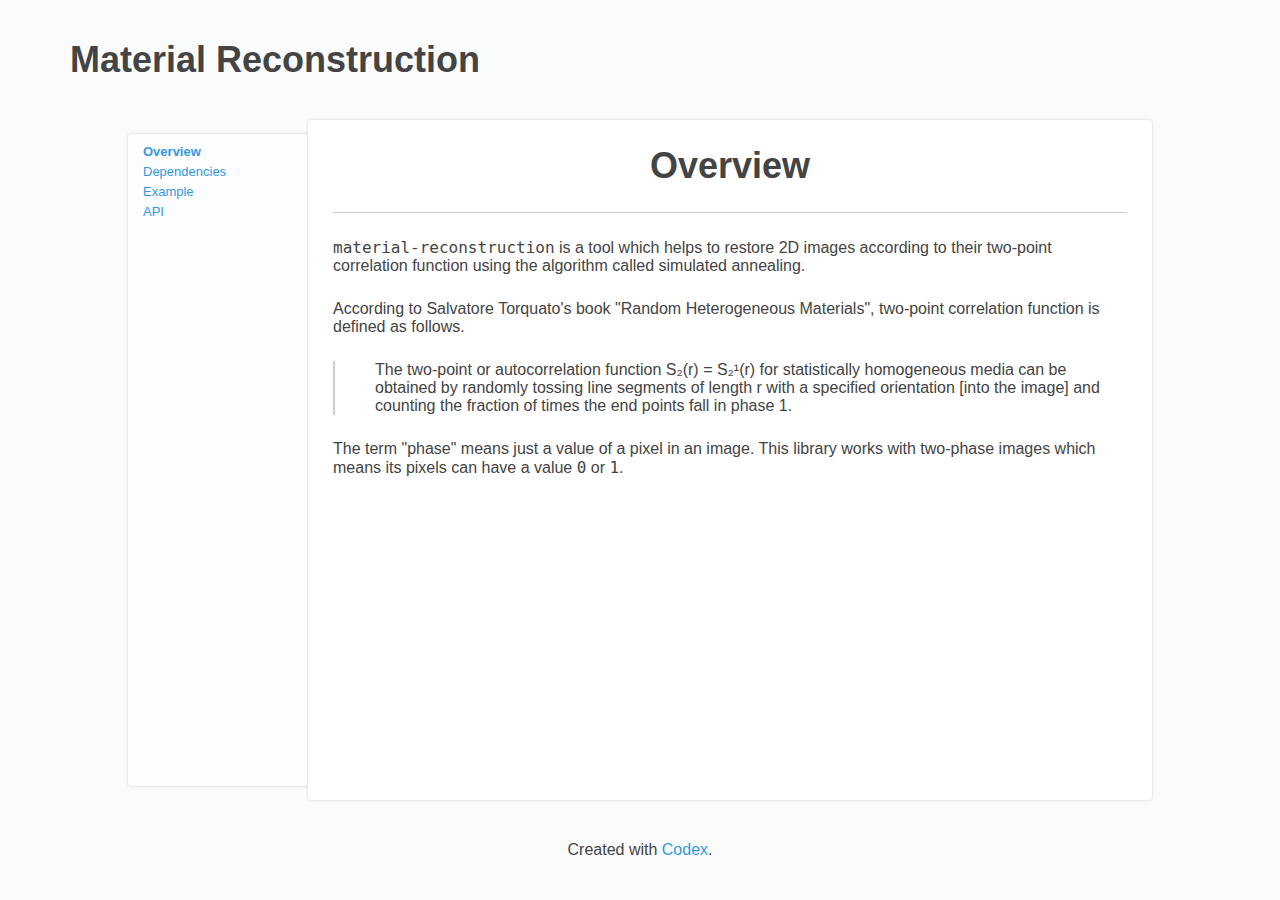
==== index.html @ 881b72d5 "deploy: 1476f87da7027c5a266e060d3658921f833e24ae" ====
<!DOCTYPE html>
<html lang="en">
  <head>
    <meta charset="utf-8">
    <meta http-equiv="X-UA-Compatible" content="IE=edge">
    <meta name="viewport" content="width=device-width, initial-scale=1">
    <title>
  Overview &ndash; Material Reconstruction
</title>
    <link rel="stylesheet" href="static/style.css"/>
    
  <link rel="stylesheet" href="static/highlight.css"/>
  <script src="static/highlight.js"></script>
  <style>
   /* Highlight the current top-level TOC item, and hide the TOC of all other items */

   .toc a[data-node="index"] {
       /*color: #AD3108;*/
   }

   .toc ol {
       display: none;
   }

   .toc li a[data-node="index"] {
       font-weight: bold;
   }

   .toc li a[data-node="index"] + ol {
       display: block;
   }

   .toc li a[data-node="index"] + ol li {
       margin-left: 10px;
   }
  </style>

  </head>
  <body>
    
  <h1 class="doc-title">Material Reconstruction</h1>
  <article id="article" data-section="index">
    <aside>
      <ol class="toc"><li><a href="index.html" data-node="index">Overview</a></li><li><a href="dependencies.html" data-node="dependencies">Dependencies</a></li><li><a href="example.html" data-node="example">Example</a></li><li><a href="api.html" data-node="api">API</a></li></ol>
    </aside>
    <main class="codex-section">
      <header>
        <h2 class="section-title">Overview</h2>
      </header>
      <div class="content">
        <p>
   <code>material-reconstruction</code> is a tool which helps to restore 2D images
   according to their two-point correlation function using the algorithm called
   simulated annealing.</p><p>   According to Salvatore Torquato's book &quot;Random Heterogeneous Materials&quot;,
   two-point correlation function is defined as follows.
   </p><blockquote>      The two-point or autocorrelation function S₂(r) = S₂¹(r) for statistically
   homogeneous media can be obtained by randomly tossing line segments of length
   r with a specified orientation [into the image] and counting the fraction of
   times the end points fall in phase 1.
   </blockquote><p>   The term &quot;phase&quot; means just a value of a pixel in an image. This library
   works with two-phase images which means its pixels can have a value <code>0</code> or
   <code>1</code>.
</p>
      </div>
    </main>
  </article>
  <footer>
    <div class="info">
      Created with <a href="https://github.com/CommonDoc/codex">Codex</a>.
    </div>
  </footer>
  <script>
   HighlightLisp.highlight_auto();
  </script>

  </body>
</html>
---- static/style.css ----
body {
    color: #444;
    background: #FAFBFB;
    font-family: 'Helvetica Neue', Helvetica, Arial, sans-serif;

    display: flex;
    min-height: 100vh;
    flex-direction: column;
}

/* Layout */

.doc-title {
    height: 120px;
    line-height: 120px;
    padding-left: 70px;
    font-size: 36px;
}

article {
    width: 80%;
    margin: 0 auto;

    flex: 1;
    display: flex;
    flex-direction: row;
}

article aside {
    width: 180px;
    margin-top: 14px;
    margin-bottom: 14px;
    padding-top: 10px;
    padding-left: 15px;

    background: #FCFDFF;

    border-radius: 4px 0 0 4px;
    box-shadow: 0 0 3px #ccc;
}

article main {
    flex: 1;
    padding: 25px;

    background: white;

    border-radius: 4px;
    box-shadow: 0 0 3px #ccc;
}

article header {
    border-bottom: 1px solid #ccc;
    margin-bottom: 25px;
}

article header .section-title {
    text-align: center;
    font-size: 36px;
    padding-bottom: 25px;
}

/* Links */

a {
    text-decoration: none;
    color: #3498db;
}

/* Content */

.content {
    font-size: 16px;
    font-weight: 400;
}

.content p code {
    font-size: 16px;
}

.content > *, .content blockquote > * {
    margin-bottom: 25px;
}

.content h1 {
    font-size: 36px;

    margin-top: 36px;
    padding-bottom: 10px;

    border-bottom: 1px solid #eee;
}

.content h2 {
    font-size: 28px;

    margin-top: 28px;
    padding-bottom: 8px;

    border-bottom: 1px solid #eee;
}

.content h3 {
    font-size: 24px;

    margin-top: 24px;
}

.content h4 {
    font-size: 20px;

    margin-top: 20;
}

.content h5 {
    font-size: 1em;

    margin-top: 18px;
}

.content h6 {
    font-size: 1em;

    margin-top: 18px;
}

.content ul li, .content ol li, .content dl dd {
    margin-left: 30px;
}

.content dl dt {
    font-weight: bold;
}

table {
    border-collapse: collapse;
    margin: 0 auto;
}

td {
    padding: 6px;
    min-width: 100px;
}

tr:first-child td {
    text-align: center;
    font-weight: bold;

    border-bottom: 1px solid #ccc;
}

blockquote {
    padding-left: 40px;
    border-left: 2px solid #ccc;
}

img {
    display: block;
    max-width: 100%;
    margin: 0 auto;
}

/* Table of Contents */

.toc li {
    list-style-type: none;
}

.toc a {
    display: block;
    margin-bottom: 5px;
    font-size: 13px;
}

/* Footer */

footer {
}

footer .info {
    font-size: 16px;

    height: 100px;
    line-height: 100px;
    text-align: center;
}
*, *:after, *:before {
  margin: 0;
  padding: 0;
  -webkit-box-sizing: border-box;
  -moz-box-sizing: border-box;
  box-sizing: border-box;
}
/* Common style for documentation nodes */

/* Layout */

.codex-doc-node > * {
    margin-top: 20px;
}

.codex-slot > dd > * {
    margin-bottom: 10px;
}

.codex-lambda-list, .codex-type-def {
    display: inline-block;
    margin-left: 15px;
    margin-top: 0;
    font-size: 15px;
}

/* Style */

.codex-doc-node {
    border-left: 5px solid;
    display: block;
    padding: 0 15px 15px 15px;
}

.codex-name {
    font-weight: bold;
    font-size: 16px;
}


/* Class and struct option and slot option table styling */

.codex-class-struct-slot-option-node {
    display: block;
    margin: 15px;
    align-items: flex-start;
    padding: 0px 15px 15px 15px;
}

.codex-class-struct-slot-option-table {
    font-weight: normal;
    font-style: normal;
    font-size: 16px;
    text-align: left;
    margin-left: 15px;
    padding: 5px 5px 5px 5px;
}

.codex-class-struct-slot-option-row {
}

.codex-class-struct-slot-option-label-cell {
    font-style: italic;
}

.codex-class-struct-slot-option-value-cell {
}

.codex-class-struct-slot-option-symbol-list-cell {
}

/* Documentation node colors */

.codex-function {
    border-left-color: rgba(77, 119, 203, 0.7);
}

.codex-macro {
    border-left-color: rgba(153, 51, 204, 0.7);;
}

.codex-generic-function {
    border-left-color: rgba(46, 83, 157, 0.7);
}

.codex-method {
    border-left-color: rgba(46, 83, 157, 0.7);
}

.codex-class {
    border-left-color: rgba(224, 153, 82, 0.7);
}
---- static/highlight.css ----
/**
 * Inspired by github's default code highlighting
 */
pre { white-space: pre; background-color: #f8f8f8; border: 1px solid #ccc; font-size: 13px; line-height: 19px; overflow: auto; padding: 6px 10px; border-radius: 3px; }
pre code.hl-highlighted {white-space: pre; margin: 0; padding: 0; background: none; border: none; overflow-x: auto; font-size: 13px;}
code.hl-highlighted {margin: 0 2px; padding: 0 5px; white-space: nowrap; font-family: Consolas, "Liberation Mono", Courier, monospace; background: #f8f8f8; border: 1px solid #eaeaea; border-radius: 3px;}

code.hl-highlighted {color: #008080;}
code.hl-highlighted .function {color: #008080;}
code.hl-highlighted .function.known {color: #800603;}
code.hl-highlighted .function.known.special {color: #2d2d2d; font-weight: bold;}
code.hl-highlighted .keyword {color: #990073;}
code.hl-highlighted .keyword.known {color: #990073;}
code.hl-highlighted .symbol {color: #75a;}
code.hl-highlighted .lambda-list {color: #966;}
code.hl-highlighted .number {color: #800;}
code.hl-highlighted .variable.known {color: #c3c;}
code.hl-highlighted .variable.global {color: #939;}
code.hl-highlighted .variable.constant {color: #229;}
code.hl-highlighted .nil {color: #f00;}
code.hl-highlighted .list {color: #222;}

code.hl-highlighted .string, code.hl-highlighted .string * {color: #d14 !important;}
code.hl-highlighted .comment,
code.hl-highlighted .comment *,
code.hl-highlighted .comment .string
code.hl-highlighted .comment .string * {color: #aaa !important;}
code.hl-highlighted .string .comment {color: #d14 !important;}
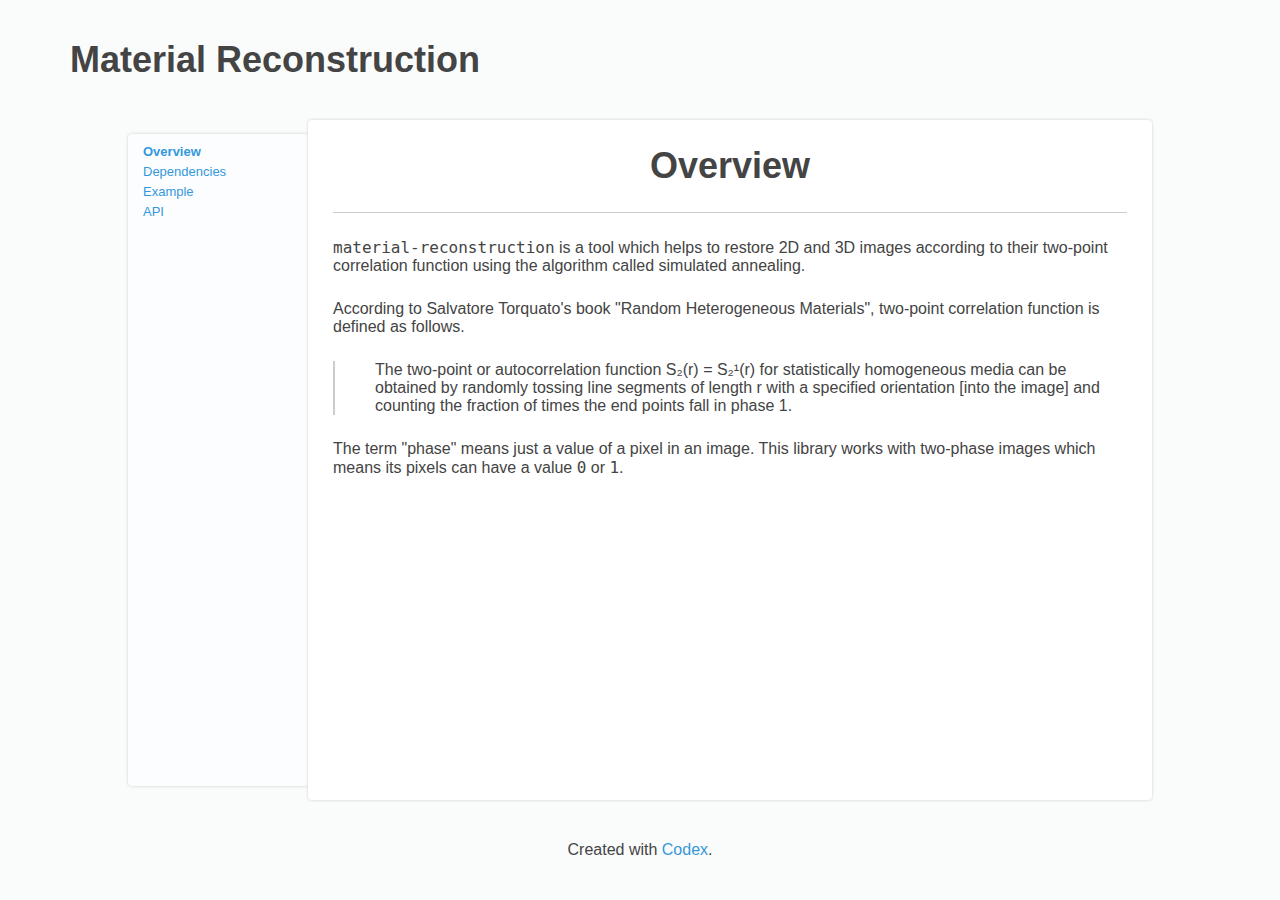
==== commit cd0945fe: "deploy: 7b3803e4cda7f470b86de919ee769e29709ec483" ====
--- a/index.html
+++ b/index.html
@@ -49,7 +49,7 @@
       </header>
       <div class="content">
         <p>
-   <code>material-reconstruction</code> is a tool which helps to restore 2D images
+   <code>material-reconstruction</code> is a tool which helps to restore 2D and 3D images
    according to their two-point correlation function using the algorithm called
    simulated annealing.</p><p>   According to Salvatore Torquato's book &quot;Random Heterogeneous Materials&quot;,
    two-point correlation function is defined as follows.
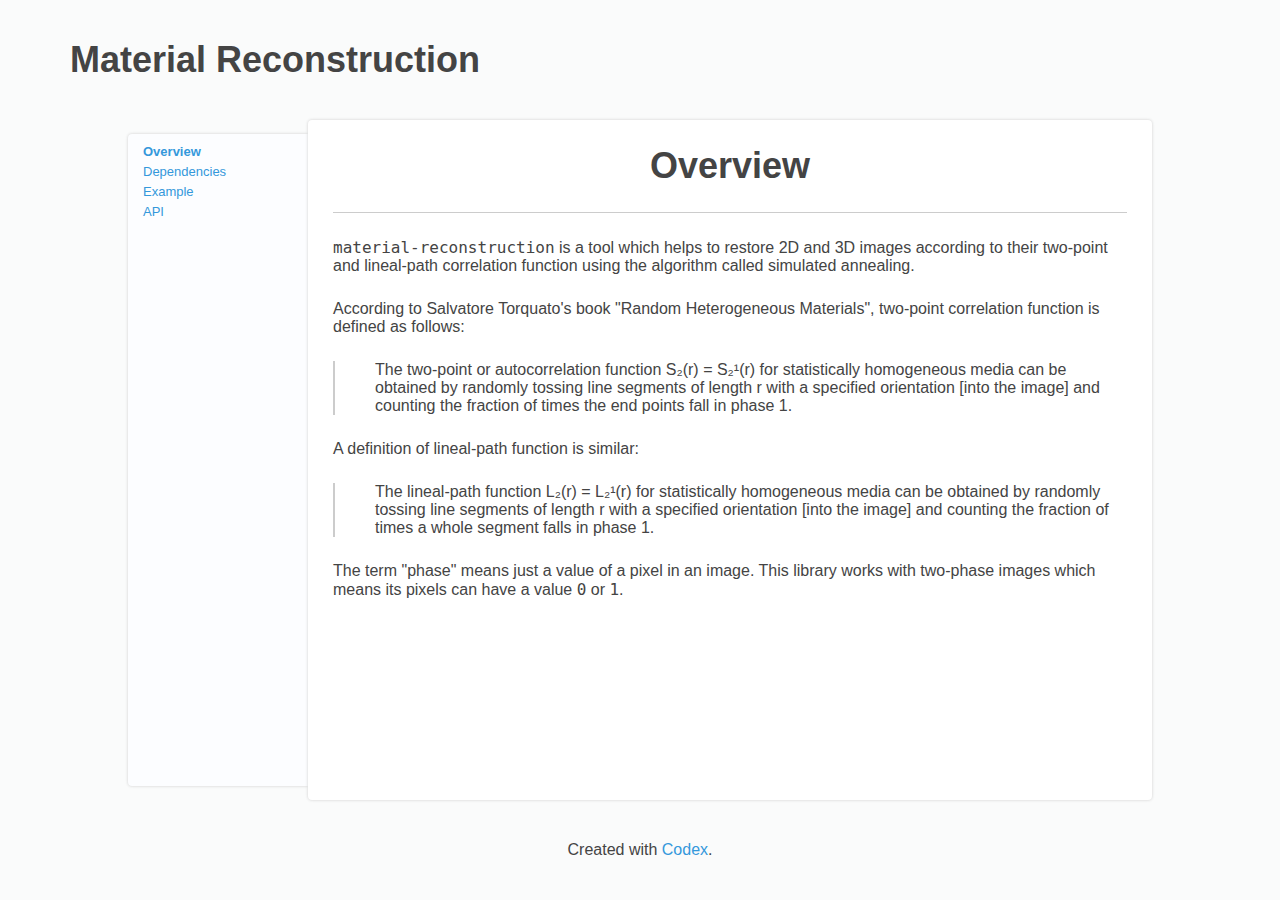
==== commit d450a027: "deploy: 7ac3805fe87d4a14c8f8af164b3c3d91c7ccb9c5" ====
--- a/index.html
+++ b/index.html
@@ -50,13 +50,19 @@
       <div class="content">
         <p>
    <code>material-reconstruction</code> is a tool which helps to restore 2D and 3D images
-   according to their two-point correlation function using the algorithm called
-   simulated annealing.</p><p>   According to Salvatore Torquato's book &quot;Random Heterogeneous Materials&quot;,
-   two-point correlation function is defined as follows.
+   according to their two-point and lineal-path correlation function using the
+   algorithm called simulated annealing.</p><p>   According to Salvatore Torquato's book &quot;Random Heterogeneous Materials&quot;,
+   two-point correlation function is defined as follows:
    </p><blockquote>      The two-point or autocorrelation function S₂(r) = S₂¹(r) for statistically
    homogeneous media can be obtained by randomly tossing line segments of length
    r with a specified orientation [into the image] and counting the fraction of
    times the end points fall in phase 1.
+   </blockquote><p>
+   A definition of lineal-path function is similar:
+   </p><blockquote>      The lineal-path function L₂(r) = L₂¹(r) for statistically homogeneous
+   media can be obtained by randomly tossing line segments of length r with a
+   specified orientation [into the image] and counting the fraction of times a
+   whole segment falls in phase 1.
    </blockquote><p>   The term &quot;phase&quot; means just a value of a pixel in an image. This library
    works with two-phase images which means its pixels can have a value <code>0</code> or
    <code>1</code>.
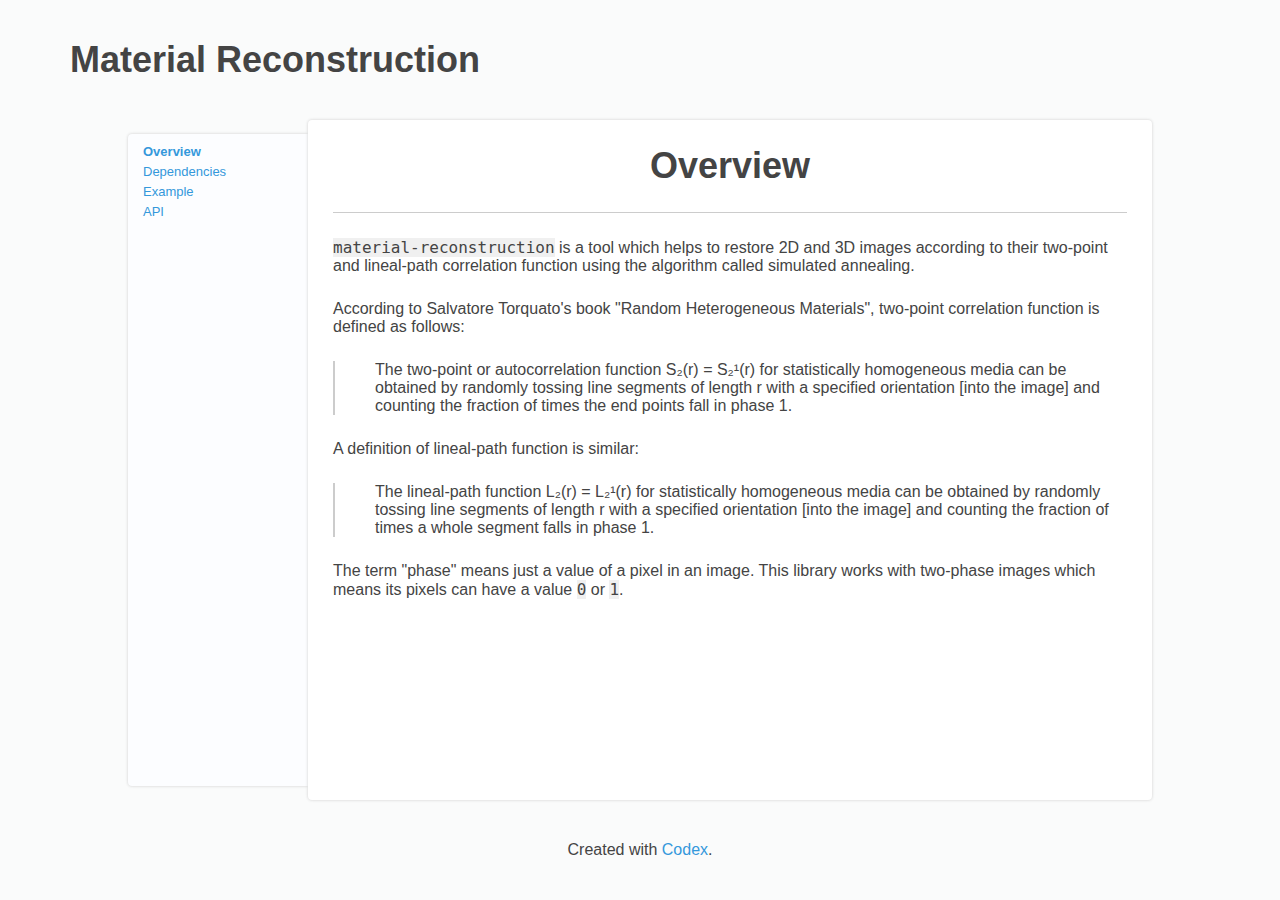
==== commit c2bec22b: "deploy: ccc3b6ecc5b1cab600c61bb35377e4731e5697f9" ====
--- a/index.html
+++ b/index.html
@@ -11,6 +11,7 @@
     
   <link rel="stylesheet" href="static/highlight.css"/>
   <script src="static/highlight.js"></script>
+  <script src="static/load-mathjax.js" async></script>
   <style>
    /* Highlight the current top-level TOC item, and hide the TOC of all other items */
 
--- a/static/style.css
+++ b/static/style.css
@@ -74,8 +74,11 @@
     font-weight: 400;
 }
 
-.content p code {
-    font-size: 16px;
+.content p code,
+.content li code,
+.content .codex-docstring code {
+    font-size: 16px;
+    background: #f0f0f0;
 }
 
 .content > *, .content blockquote > * {
--- a/static/highlight.css
+++ b/static/highlight.css
@@ -24,5 +24,5 @@
 code.hl-highlighted .comment,
 code.hl-highlighted .comment *,
 code.hl-highlighted .comment .string
-code.hl-highlighted .comment .string * {color: #aaa !important;}
+code.hl-highlighted .comment .string * {color: #c00000 !important;}
 code.hl-highlighted .string .comment {color: #d14 !important;}
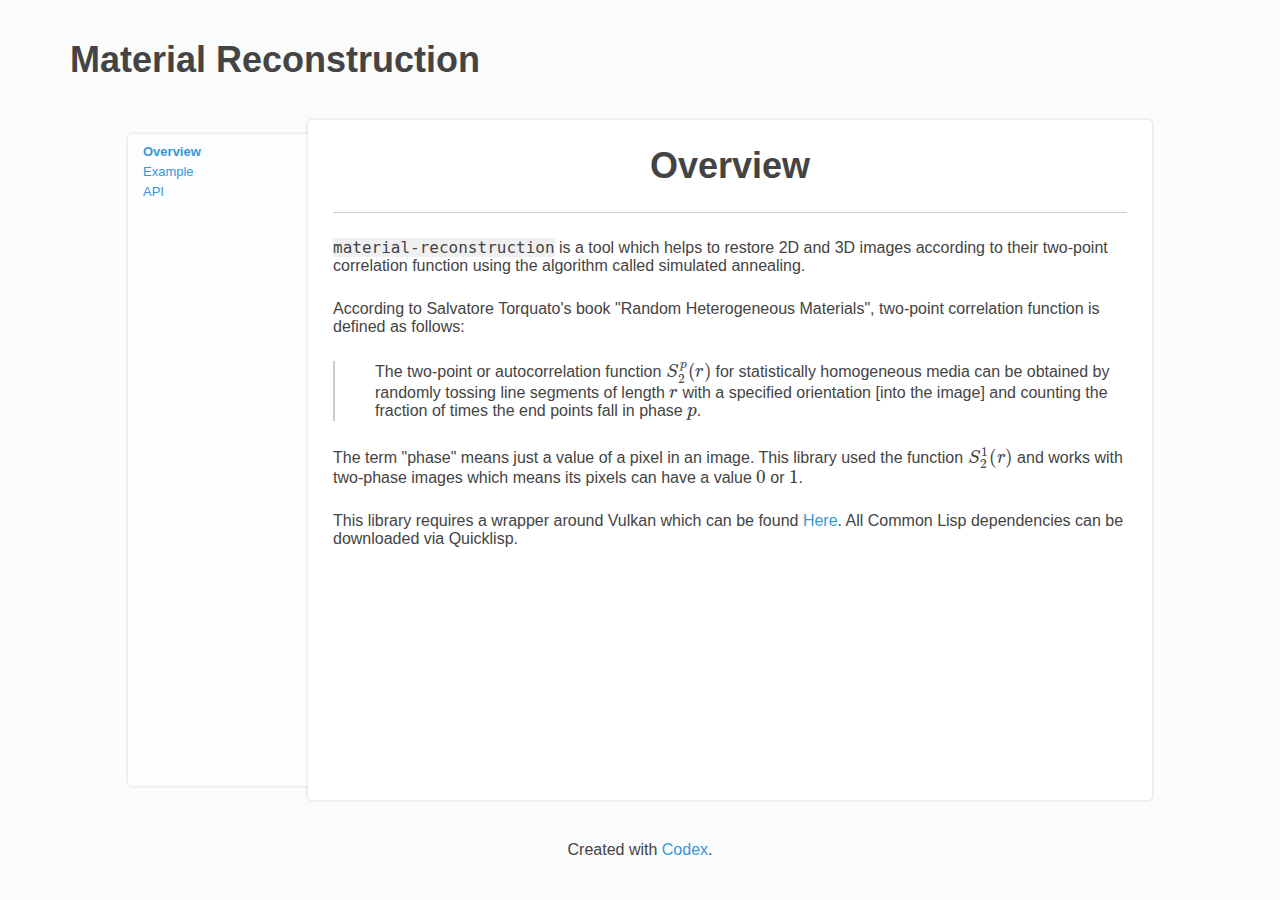
==== commit 53d43253: "deploy: cccc921dbde87877cc7bdaa65745d9d881ff8bae" ====
--- a/index.html
+++ b/index.html
@@ -42,7 +42,7 @@
   <h1 class="doc-title">Material Reconstruction</h1>
   <article id="article" data-section="index">
     <aside>
-      <ol class="toc"><li><a href="index.html" data-node="index">Overview</a></li><li><a href="dependencies.html" data-node="dependencies">Dependencies</a></li><li><a href="example.html" data-node="example">Example</a></li><li><a href="api.html" data-node="api">API</a></li></ol>
+      <ol class="toc"><li><a href="index.html" data-node="index">Overview</a></li><li><a href="example.html" data-node="example">Example</a></li><li><a href="api.html" data-node="api">API</a></li></ol>
     </aside>
     <main class="codex-section">
       <header>
@@ -51,22 +51,18 @@
       <div class="content">
         <p>
    <code>material-reconstruction</code> is a tool which helps to restore 2D and 3D images
-   according to their two-point and lineal-path correlation function using the
-   algorithm called simulated annealing.</p><p>   According to Salvatore Torquato's book &quot;Random Heterogeneous Materials&quot;,
+   according to their two-point correlation function using the algorithm called
+   simulated annealing.</p><p>   According to Salvatore Torquato's book &quot;Random Heterogeneous Materials&quot;,
    two-point correlation function is defined as follows:
-   </p><blockquote>      The two-point or autocorrelation function S₂(r) = S₂¹(r) for statistically
+   </p><blockquote>      The two-point or autocorrelation function \(S_2^p(r)\) for statistically
    homogeneous media can be obtained by randomly tossing line segments of length
-   r with a specified orientation [into the image] and counting the fraction of
-   times the end points fall in phase 1.
-   </blockquote><p>
-   A definition of lineal-path function is similar:
-   </p><blockquote>      The lineal-path function L₂(r) = L₂¹(r) for statistically homogeneous
-   media can be obtained by randomly tossing line segments of length r with a
-   specified orientation [into the image] and counting the fraction of times a
-   whole segment falls in phase 1.
-   </blockquote><p>   The term &quot;phase&quot; means just a value of a pixel in an image. This library
-   works with two-phase images which means its pixels can have a value <code>0</code> or
-   <code>1</code>.
+   \(r\) with a specified orientation [into the image] and counting the fraction of
+   times the end points fall in phase \(p\).
+   </blockquote><p>   The term &quot;phase&quot; means just a value of a pixel in an image. This library used
+   the function \(S_2^1(r)\) and works with two-phase images which means its
+   pixels can have a value \(0\) or \(1\).</p><p>   This library requires a wrapper around Vulkan which can be found
+   <a href="https://github.com/shamazmazum/material-reconstruction-lowlevel">Here</a>.
+   All Common Lisp dependencies can be downloaded via Quicklisp.
 </p>
       </div>
     </main>
